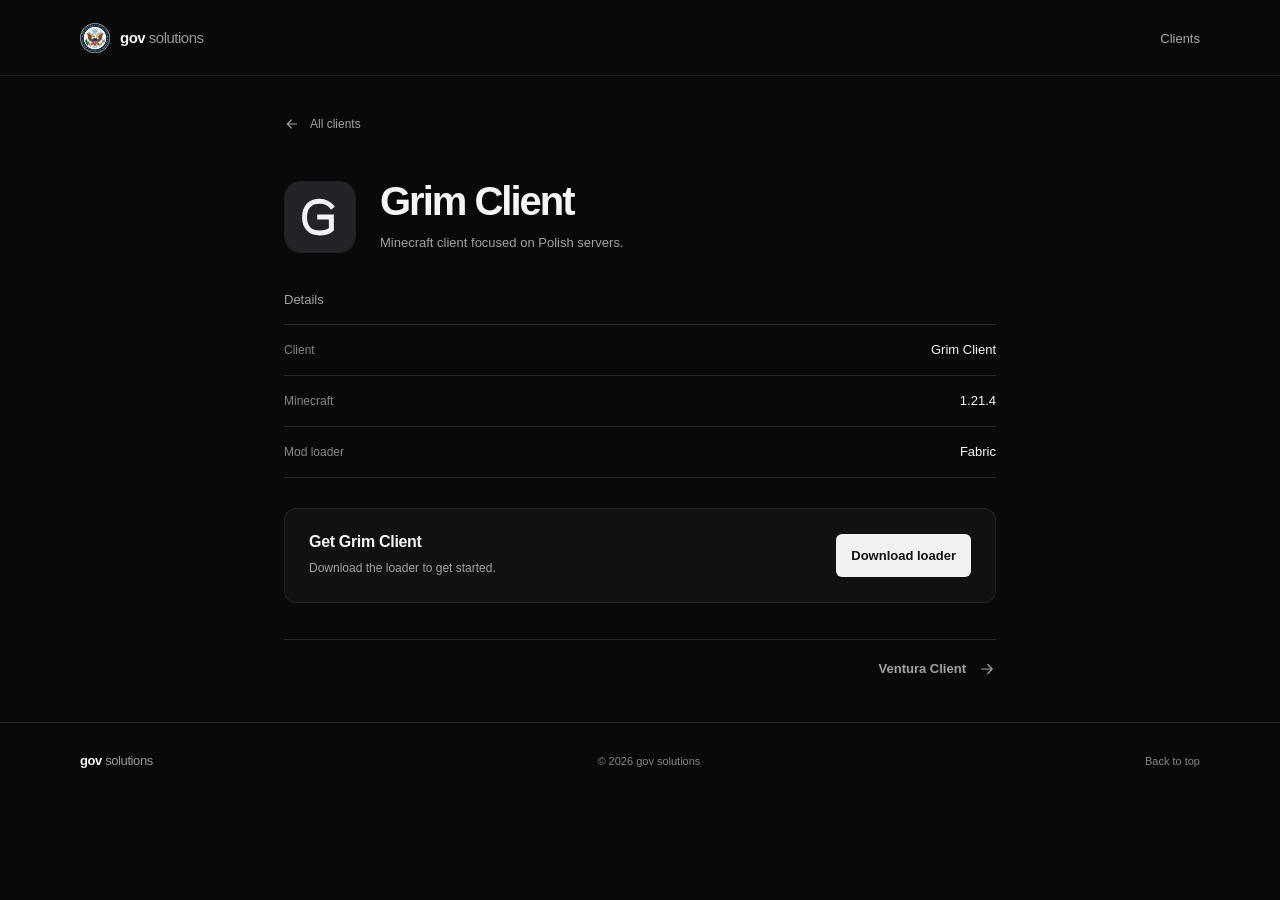
==== grimclient.html @ f38d6c2f "Add files via upload" ====
<!doctype html>
<html lang="en">
<head>
  <meta charset="utf-8">
  <meta name="viewport" content="width=device-width, initial-scale=1">
  <meta name="theme-color" content="#09090a">
  <meta name="description" content="Grim Client details, compatibility, and download status.">
  <title>Grim Client — gov solutions</title>
  <link rel="icon" href="icon.png" type="image/png">
  <link rel="stylesheet" href="style.css">
  <script>document.documentElement.classList.add('js');</script>
  <script src="app.js" defer></script>
</head>
<body class="page-detail detail-grim">
  <a class="skip-link" href="#main">Skip to content</a>
  <header class="site-header" id="top">
    <div class="shell header-inner">
      <a class="brand" href="index.html" aria-label="gov solutions home">
        <img src="icon.png" width="32" height="32" alt="">
        <span>gov<span class="brand-suffix"> solutions</span></span>
      </a>
      <nav class="primary-nav" aria-label="Main navigation">
        <a href="index.html#collection" class="nav-link">Clients</a>
      </nav>
    </div>
  </header>

  <main id="main">
    <section class="detail-intro shell" aria-labelledby="detail-title">
      <a class="back-link" href="index.html#collection">
        <svg viewBox="0 0 24 24" fill="none" stroke="currentColor" stroke-width="1.6"
             stroke-linecap="round" stroke-linejoin="round" aria-hidden="true">
          <path d="M19 12H5m6 6-6-6 6-6"/>
        </svg>
        All clients
      </a>
      <div class="client-summary"><img class="detail-image"
             src="https://avatars.githubusercontent.com/u/186226746?s=400&amp;v=4"
             data-fallback="assets/grim-fallback.svg" width="160" height="160" alt=""
             decoding="async">      <div class="detail-heading-row compact-heading">
        <h1 id="detail-title" class="detail-title">Grim Client</h1>
        <p class="detail-intro-copy">Minecraft client focused on Polish servers.</p>
      </div>
</div>
    </section>

    <section class="detail-information shell" aria-labelledby="details-title">
      <div class="detail-about">
        <h2 id="details-title">Details</h2>
      </div>
      <dl class="spec-list">
        <div class="spec-row"><dt>Client</dt><dd>Grim Client</dd></div>
        <div class="spec-row"><dt>Minecraft</dt><dd>1.21.4</dd></div>
        <div class="spec-row"><dt>Mod loader</dt><dd>Fabric</dd></div>

      </dl>
    </section>

<section class="download-panel shell"><div><h2>Get Grim Client</h2><p>Download the loader to get started.</p></div><div><button class="button button-light" id="download-trigger" type="button" data-download-url="https://cdn.discordapp.com/attachments/1566151127504781533/1566153115240103996/grim-loader.jar?ex=6ae97b80&amp;is=6ae82a00&amp;hm=5cc6517638e39c9c7daae34da2d6191201413ccc2db0a855e29c0869a644a808&amp;" disabled>Download loader</button><noscript><p>Enable JavaScript to complete the download check.</p></noscript></div></section>
    <nav class="detail-next shell" aria-label="Other client">
      <a href="venturaclient.html">
        Ventura Client
        <svg viewBox="0 0 24 24" fill="none" stroke="currentColor" stroke-width="1.6"
             stroke-linecap="round" stroke-linejoin="round" aria-hidden="true">
          <path d="M5 12h14m-6-6 6 6-6 6"/>
        </svg>
      </a>
    </nav>
  </main>

  <dialog class="captcha-dialog" aria-labelledby="captcha-title" aria-describedby="captcha-description">
    <form id="captcha-form">
      <div class="captcha-heading"><span>QUICK CHECK</span><button type="button" class="captcha-close" aria-label="Close verification">&times;</button></div>
      <h2 id="captcha-title">Before you download</h2>
      <p id="captcha-description">Solve this simple calculation to continue.</p>
      <label for="captcha-answer" id="captcha-question"></label>
      <input id="captcha-answer" name="answer" type="text" inputmode="numeric" pattern="[0-9]+" autocomplete="off" required aria-describedby="captcha-error" autofocus>
      <p id="captcha-error" role="status" aria-live="polite"></p>
      <div class="captcha-actions"><button type="button" class="captcha-refresh">New question</button><button class="button button-light" type="submit">Verify &amp; download</button></div>
    </form>
  </dialog>
  <footer class="site-footer">
    <div class="shell footer-inner">
      <a class="footer-logo" href="index.html">gov<span> solutions</span></a>
      <span>© <span data-year>2026</span> gov solutions</span>
      <a href="#top">Back to top</a>
    </div>
  </footer>
</body>
</html>
---- style.css ----
:root {
  color-scheme: dark;
  --background: #09090a;
  --surface: #111113;
  --ink: #f5f5f7;
  --dim: #a1a1a6;
  --muted: #85858b;
  --rule: rgba(255, 255, 255, .12);
  font-family: -apple-system, BlinkMacSystemFont, "SF Pro Display", "SF Pro Text", "Helvetica Neue", Inter, Arial, sans-serif;
  -webkit-font-smoothing: antialiased;
  font-synthesis: none;
}

*, *::before, *::after { box-sizing: border-box; }
html { scroll-behavior: smooth; scroll-padding-top: 88px; }
body { margin: 0; min-width: 320px; overflow-x: hidden; background: var(--background); color: var(--ink); }
a { color: inherit; text-decoration: none; -webkit-tap-highlight-color: transparent; }
a:focus-visible { outline: 2px solid #d2d2d7; outline-offset: 4px; border-radius: 3px; }
img { max-width: 100%; }
::selection { background: #dddde2; color: #111; }
.shell { width: min(1120px, calc(100% - 64px)); margin-inline: auto; }

.skip-link { position: absolute; z-index: 10; top: -100px; left: 16px; padding: 11px 16px; background: white; color: #111; }
.skip-link:focus { top: 12px; }


.js .site-header { animation: header-enter .65s cubic-bezier(.2, .75, .25, 1) both; }
.js main { animation: content-enter 1s cubic-bezier(.2, .75, .25, 1) 80ms both; }
.js .site-footer { animation: content-enter 1s ease 180ms both; }
@keyframes header-enter {
  from { opacity: 0; transform: translateY(-10px); }
  to { opacity: 1; transform: translateY(0); }
}
@keyframes content-enter {
  from { opacity: 0; transform: translateY(12px); }
  to { opacity: 1; transform: translateY(0); }
}

.js .scroll-reveal { opacity: 0; transform: translate3d(0, 22px, 0) scale(.985); transition: opacity .7s cubic-bezier(.2, .75, .25, 1), transform .7s cubic-bezier(.2, .75, .25, 1); transition-delay: var(--reveal-delay, 0ms); }
.js .scroll-reveal.is-visible { opacity: 1; transform: translate3d(0, 0, 0) scale(1); }
.js .client-card.scroll-reveal.is-visible:hover { transform: translate3d(0, -4px, 0) scale(1); }

.site-header { position: relative; z-index: 6; height: 76px; border-bottom: 1px solid rgba(255, 255, 255, .09); }
.header-inner { height: 100%; display: flex; align-items: center; gap: 24px; }
.brand { display: inline-flex; align-items: center; gap: 10px; font-size: 15px; font-weight: 650; letter-spacing: -.5px; white-space: nowrap; }
.brand img { display: block; width: 30px; height: 30px; border-radius: 7px; }
.brand-suffix, .footer-logo span { color: #99999d; font-weight: 500; }
.primary-nav { margin-left: auto; }
.nav-link { color: #a9a9ad; font-size: 13px; transition: color .2s ease; }
.nav-link:hover, .nav-link:focus-visible { color: white; }

.hero { padding: 104px 0 82px; }
.hero-title { margin: 0 0 18px; font-size: clamp(52px, 7.5vw, 88px); font-weight: 600; letter-spacing: -.075em; line-height: 1.05; }
.hero-description { max-width: 560px; margin: 0; color: var(--dim); font-size: 16px; line-height: 1.65; }
.hero-actions { display: flex; align-items: center; gap: 20px; margin-top: 26px; }
.button { min-height: 43px; display: inline-flex; align-items: center; justify-content: center; gap: 15px; padding: 0 15px; border-radius: 6px; font-size: 13px; font-weight: 600; transition: background .2s, color .2s, transform .2s, box-shadow .2s; }
.button svg { width: 16px; height: 16px; }
.button-light { color: #111113; background: #f2f2f3; }
.button-light:hover { transform: translateY(-2px); background: #fff; box-shadow: 0 5px 16px rgba(255, 255, 255, .1); }

.collection-section { padding-bottom: 100px; }
.section-heading { margin-bottom: 20px; }
.section-heading h2, .detail-about h2 { margin: 0; font-size: 25px; font-weight: 560; letter-spacing: -.035em; line-height: 1.2; }
.client-grid { display: grid; grid-template-columns: repeat(2, minmax(0, 1fr)); gap: 20px; }
.client-card { --card-accent: 165, 154, 191; display: block; min-width: 0; overflow: hidden; border: 1px solid rgba(255,255,255,.1); border-radius: 16px; background: linear-gradient(145deg, #17171b, #101012); transition: border-color .25s, box-shadow .25s; }
.client-card.ventura { --card-accent: 125, 170, 193; }
.client-card:hover, .client-card:focus-visible { border-color: rgba(var(--card-accent), .45); box-shadow: 0 16px 40px #0004; }
.client-card:focus-visible { border-radius: 16px; }
.card-stage { position: relative; height: 210px; display: grid; place-items: center; overflow: hidden; margin: 8px 8px 0; border-radius: 10px; background: radial-gradient(ellipse at 50% 65%, rgba(var(--card-accent), .15), transparent 65%), #16161a; }
.card-stage::before { content: ''; position: absolute; inset: 0; background-image: linear-gradient(#ffffff05 1px, transparent 1px), linear-gradient(90deg, #ffffff05 1px, transparent 1px); background-size: 32px 32px; mask-image: radial-gradient(ellipse, #000, transparent 75%); pointer-events: none; }
.card-stage::after { content: ''; position: absolute; width: 170px; height: 170px; border: 1px solid rgba(var(--card-accent), .09); border-radius: 50%; box-shadow: 0 0 0 26px rgba(var(--card-accent), .025); pointer-events: none; }
.glass-icon { position: relative; z-index: 1; width: 100px; aspect-ratio: 1; overflow: hidden; border-radius: 20px; border: 1px solid #ffffff1c; box-shadow: 0 12px 28px #0005, 0 1px 0 #ffffff12; transition: transform .4s cubic-bezier(.2, .75, .25, 1); }
.client-card:hover .glass-icon, .client-card:focus-visible .glass-icon { transform: translateY(-3px) rotate(-3deg); }
.glass-icon img { display: block; width: 100%; height: 100%; border-radius: inherit; object-fit: cover; }
.card-details { min-height: 158px; display: grid; grid-template-columns: minmax(0, 1fr) auto; column-gap: 16px; grid-template-rows: auto 1fr; align-items: start; padding: 23px 24px; }
.card-copy h3 { margin: 0 0 7px; font-size: 21px; font-weight: 580; letter-spacing: -.035em; line-height: 1.3; }
.card-copy p { margin: 0; color: #a1a1aa; font-size: 13px; line-height: 1.6; }
.card-arrow { width: 34px; height: 34px; display: grid; place-items: center; margin-top: 1px; border: 1px solid #ffffff12; border-radius: 10px; background: #ffffff04; color: #a8a8b1; transition: color .2s, background .2s, border-color .2s; }
.card-arrow svg { width: 16px; height: 16px; transition: transform .2s; }
.client-card:hover .card-arrow, .client-card:focus-visible .card-arrow { color: #f5f5f7; background: rgba(var(--card-accent), .15); border-color: rgba(var(--card-accent), .25); }
.client-card:hover .card-arrow svg, .client-card:focus-visible .card-arrow svg { transform: rotate(-35deg); }
.card-tags { grid-column: 1 / -1; align-self: end; display: flex; flex-wrap: wrap; gap: 7px; margin-top: 20px; }
.card-tags span { padding: 6px 10px; border: 1px solid #ffffff09; border-radius: 6px; background: #ffffff04; color: #a8a8b2; font-size: 10px; line-height: 1; }

.site-footer { border-top: 1px solid rgba(255, 255, 255, .11); }
.footer-inner { min-height: 76px; display: flex; justify-content: space-between; align-items: center; gap: 24px; }
.footer-logo { font-size: 13px; font-weight: 650; letter-spacing: -.4px; }
.footer-inner > span, .footer-inner > a:last-child { color: #85858b; font-size: 11px; }
.footer-inner > a:last-child:hover { color: #eee; }

.detail-intro { padding-top: 38px; }
.back-link { display: inline-flex; align-items: center; gap: 10px; color: var(--dim); font-size: 12px; transition: color .2s; }
.back-link:hover { color: white; }
.back-link svg { width: 16px; height: 16px; }
.detail-heading-row { display: flex; align-items: end; justify-content: space-between; gap: 32px; margin: 52px 0 28px; }
.detail-title { margin: 0; font-size: clamp(42px, 6vw, 72px); font-weight: 600; letter-spacing: -.065em; line-height: 1.08; }
.detail-intro-copy { max-width: 300px; margin: 0 0 5px; color: var(--dim); font-size: 14px; line-height: 1.6; }
.detail-stage { height: 280px; display: grid; place-items: center; overflow: hidden; border: 1px solid rgba(255, 255, 255, .1); border-radius: 10px; }
.grim-stage { background: #17171a; }
.ventura-stage { background: #161a1d; }
.detail-image { display: block; width: 120px; height: 120px; border-radius: 18px; object-fit: cover; }
.detail-information { display: grid; grid-template-columns: .55fr 1fr; gap: clamp(40px, 7vw, 90px); padding: 68px 0 76px; }
.spec-list { margin: 0; border-top: 1px solid var(--rule); }
.spec-row { min-height: 60px; display: flex; justify-content: space-between; align-items: center; gap: 20px; border-bottom: 1px solid var(--rule); }
.spec-row dt { color: var(--muted); font-size: 12px; }
.spec-row dd { margin: 0; font-size: 13px; font-weight: 540; text-align: right; }
.download-button { min-height: 36px; padding: 0 12px; border: 1px solid rgba(255, 255, 255, .16); border-radius: 6px; background: #171719; color: #85858b; font: inherit; font-size: 12px; }
.download-button:disabled { cursor: not-allowed; opacity: 1; }
.download-button-link { display: inline-flex; align-items: center; color: var(--ink); transition: background .2s, border-color .2s; }
.download-button-link:hover { border-color: rgba(255, 255, 255, .35); background: #202023; }
.detail-next { display: flex; justify-content: flex-end; padding: 0 0 62px; border-top: 1px solid var(--rule); }
.detail-next > a { display: inline-flex; align-items: center; gap: 12px; margin-top: 20px; font-size: 16px; font-weight: 560; }
.detail-next > a svg { width: 18px; height: 18px; transition: transform .2s ease; }
.detail-next > a:hover svg { transform: translateX(3px); }

@media (max-width: 940px) {
  .hero { padding: 88px 0 68px; }
  .card-stage { height: 200px; }
  .card-details { padding: 20px; }
  .detail-heading-row { align-items: start; flex-direction: column; gap: 12px; }
}

@media (max-width: 660px) {
  html { scroll-padding-top: 72px; }
  .shell { width: calc(100% - 38px); }
  .site-header { height: 72px; }
  .brand { gap: 8px; font-size: 14px; }
  .brand img { width: 28px; height: 28px; }
  .hero { padding: 78px 0 60px; }
  .hero-title { font-size: clamp(44px, 11vw, 66px); }
  .hero-description { font-size: 14px; }
  .hero-actions { margin-top: 22px; }
  .collection-section { padding-bottom: 72px; }
  .client-grid { grid-template-columns: 1fr; gap: 14px; }
  .card-stage { height: 190px; }
  .glass-icon { width: 100px; }
  .card-details { min-height: 0; padding: 18px; }
  .footer-inner { min-height: 100px; flex-wrap: wrap; gap: 12px; padding: 20px 0; }
  .footer-inner > span { order: 3; width: 100%; }
  .detail-intro { padding-top: 28px; }
  .detail-heading-row { gap: 10px; margin: 42px 0 22px; }
  .detail-title { font-size: clamp(38px, 9vw, 58px); }
  .detail-stage { height: 220px; }
  .detail-information { grid-template-columns: 1fr; gap: 20px; padding: 48px 0 58px; }
  .detail-next { padding-bottom: 48px; }
}

@media (max-width: 390px) {
  .brand-suffix { display: none; }
  .card-details { padding: 16px; }
  .card-copy h3 { font-size: 19px; }
}

@media (prefers-reduced-motion: reduce) {
  html { scroll-behavior: auto; }
  *, *::before, *::after {
    animation-duration: .01ms !important;
    animation-iteration-count: 1 !important;
    transition-duration: .01ms !important;
  }
  .js .scroll-reveal { opacity: 1; transform: none; }
}

/* Compact client details */
.page-detail main { max-width: 760px; margin: 0 auto; }
.page-detail main .shell { width: calc(100% - 48px); }
.page-detail .detail-intro { padding-top: 40px; }
.client-summary { display: flex; align-items: center; gap: 24px; margin: 44px 0 0; }
.client-summary .detail-image { width: 72px; height: 72px; border-radius: 16px; border: 1px solid #ffffff15; flex-shrink: 0; }
.client-summary .compact-heading { display: block; margin: 0; }
.page-detail .detail-title { font-size: clamp(30px, 5vw, 40px); letter-spacing: -.05em; }
.page-detail .detail-intro-copy { max-width: none; margin: 10px 0 0; font-size: 13px; }
.page-detail .detail-information { display: block; padding: 38px 0 30px; }
.page-detail .detail-about h2 { font-size: 13px; font-weight: 500; color: var(--dim); margin-bottom: 16px; letter-spacing: 0; }
.page-detail .spec-row { min-height: 51px; }
.download-panel { display: flex; align-items: center; justify-content: space-between; gap: 24px; padding: 24px; border: 1px solid #ffffff14; border-radius: 12px; background: #111113; margin-bottom: 36px; }
.download-panel h2 { font-size: 16px; font-weight: 550; margin: 0 0 8px; letter-spacing: -.02em; }
.download-panel p { font-size: 12px; line-height: 1.6; color: var(--dim); margin: 0; }
.download-panel .button { white-space: nowrap; font-family: inherit; border: 0; cursor: pointer; }
.download-panel .button:disabled { cursor: not-allowed; color: #aaa; background: #222225; }
.page-detail .detail-next { padding-bottom: 44px; }
.page-detail .detail-next > a { font-size: 13px; color: var(--dim); }
.captcha-dialog { width: min(420px, calc(100% - 32px)); padding: 28px; border: 1px solid #ffffff26; border-radius: 16px; color: var(--ink); background: #141416; box-shadow: 0 24px 100px #0009; }
.captcha-dialog::backdrop { background: #000a; backdrop-filter: blur(5px); }
.captcha-heading { display: flex; align-items: center; justify-content: space-between; color: var(--muted); font-size: 10px; letter-spacing: .14em; }
.captcha-dialog h2 { font-size: 24px; letter-spacing: -.04em; margin: 18px 0 10px; }
.captcha-dialog p { font-size: 13px; color: var(--dim); line-height: 1.6; }
.captcha-dialog label { display: block; margin: 24px 0 12px; font-size: 23px; font-variant-numeric: tabular-nums; }
.captcha-dialog input { width: 100%; padding: 12px; border: 1px solid #ffffff30; border-radius: 7px; background: #09090a; color: white; font: inherit; }
.captcha-dialog input[aria-invalid="true"] { border-color: #e89292; }
.captcha-dialog #captcha-error { min-height: 21px; color: #efa5a5; }
.captcha-actions { display: flex; align-items: center; justify-content: space-between; gap: 12px; }
.captcha-dialog button { font-family: inherit; cursor: pointer; }
.captcha-close, .captcha-refresh { border: 0; background: transparent; color: var(--dim); }
.captcha-close { width: 32px; height: 32px; font-size: 24px; }
.captcha-refresh { padding: 10px 0; font-size: 12px; }
.captcha-actions .button { border: 0; font-size: 12px; }
button:focus-visible, input:focus-visible { outline: 2px solid #d2d2d7; outline-offset: 4px; }
@media (max-width: 520px) {
 .client-summary { align-items: flex-start; gap: 16px; }
 .client-summary .detail-image { width: 56px; height: 56px; border-radius: 12px; }
 .download-panel { flex-direction: column; align-items: stretch; padding: 20px; }
 .download-panel .button { width: 100%; }
 .captcha-dialog { padding: 22px; }
}

/* Reserve both headline sizes so typing never moves the content below. */
.typewriter-title { display: grid; }
.typewriter-title > span { grid-area: 1 / 1; min-width: 0; }
.typewriter-space { visibility: hidden; pointer-events: none; padding-right: .16em; }
.typewriter-line { overflow-wrap: normal; }
.typewriter-caret { display: none; width: .035em; height: .8em; margin-left: .07em; vertical-align: -.02em; background: #a1a1a6; }
.js .typewriter-caret { display: inline-block; animation: caret-blink 1s step-end infinite; }
@keyframes caret-blink { 50% { opacity: 0; } }
@media (prefers-reduced-motion: reduce) { .js .typewriter-caret { display: none; } }

/* Motion system: subtle depth, responsive feedback, native page transitions. */
@view-transition { navigation: auto; }
@keyframes page-out { to { opacity: 0; transform: translateY(-6px); } }
@keyframes page-in { from { opacity: 0; transform: translateY(10px); } }
::view-transition-old(root) { animation: page-out .18s ease-in both; }
::view-transition-new(root) { animation: page-in .32s cubic-bezier(.2,.75,.25,1) both; }
.js .hero-description { animation: content-enter .75s ease .18s both; }
.js .hero-actions { animation: content-enter .75s ease .28s both; }
.brand img { transition: transform .3s ease, box-shadow .3s ease; }
.brand:hover img { transform: rotate(-6deg) scale(1.06); box-shadow: 0 4px 16px #ffffff12; }
.nav-link, .back-link, .footer-logo, .detail-next > a { transition: color .2s, opacity .2s, transform .25s; }
.nav-link { position: relative; }
.nav-link::after { content: ''; position: absolute; left: 0; right: 0; bottom: -7px; height: 1px; background: currentColor; transform: scaleX(0); transform-origin: left; transition: transform .25s ease; }
.nav-link:hover::after, .nav-link:focus-visible::after { transform: scaleX(1); }
.back-link:hover { transform: translateX(-3px); }
.button { position: relative; overflow: hidden; }
.button::after { content: ''; position: absolute; inset: 0; background: linear-gradient(110deg, transparent 25%, #ffffff38 48%, transparent 70%); transform: translateX(-130%); pointer-events: none; }
.button:hover::after, .button:focus-visible::after { transform: translateX(130%); transition: transform .65s ease; }
.button:disabled::after { display: none; }
.button:active:not(:disabled) { transform: translateY(1px) scale(.97); }
.button svg { transition: transform .25s ease; }
.button:hover svg { transform: translateX(3px); }
.client-card { position: relative; isolation: isolate; }
.client-card::after { content: ''; position: absolute; z-index: 2; inset: 0; border-radius: inherit; pointer-events: none; opacity: 0; background: radial-gradient(280px circle at var(--pointer-x,50%) var(--pointer-y,50%), rgba(var(--card-accent), .09), transparent 75%); transition: opacity .3s; }
.client-card.pointer-active::after { opacity: 1; }
.js .client-card.scroll-reveal { transition: opacity .7s ease, transform .4s cubic-bezier(.2,.75,.25,1), border-color .25s, box-shadow .25s; transition-delay: var(--reveal-delay,0ms); }
.card-stage::after { transition: transform .6s ease, border-color .4s ease; }
.client-card:hover .card-stage::after { transform: scale(1.08); border-color: rgba(var(--card-accent),.22); }
.card-tags span { transition: background .25s, border-color .25s, color .25s; }
.client-card:hover .card-tags span { background: #ffffff08; border-color: #ffffff15; color: #c1c1ca; }
.download-panel { transition: border-color .25s, box-shadow .25s; }
.download-panel:focus-within, .download-panel:hover { border-color: #ffffff26; box-shadow: 0 8px 30px #0002; }
.spec-row { transition: background .25s; }
.spec-row:hover { background: #ffffff03; }
.captcha-dialog[open] { animation: dialog-enter .25s cubic-bezier(.2,.75,.25,1) both; }
.captcha-dialog[open]::backdrop { animation: backdrop-enter .25s ease both; }
@keyframes dialog-enter { from { opacity: 0; transform: translateY(12px) scale(.97); } to { opacity: 1; transform: none; } }
@keyframes backdrop-enter { from { opacity: 0; } to { opacity: 1; } }
.captcha-dialog input { transition: border-color .2s, box-shadow .2s; }
.captcha-dialog input:focus { box-shadow: 0 0 0 4px #ffffff06; }
.captcha-close { transition: color .2s, transform .2s; }
.captcha-close:hover { color: white; transform: rotate(90deg); }
.captcha-refresh:hover { color: white; }
@media (hover: hover) and (pointer: fine) and (prefers-reduced-motion: no-preference) {
 .js .client-card.scroll-reveal.is-visible.pointer-active { transform: perspective(1000px) translateY(-4px) rotateX(var(--lean-x,0deg)) rotateY(var(--lean-y,0deg)); }
}
@media (prefers-reduced-motion: reduce) {
 ::view-transition-old(root), ::view-transition-new(root) { animation: none; }
 .js .scroll-reveal { opacity: 1; transform: none; }
 .brand:hover img, .back-link:hover, .button:active:not(:disabled), .client-card:hover .glass-icon,
 .client-card:hover .card-stage::after, .captcha-close:hover { transform: none; }
 .js .client-card.scroll-reveal.is-visible:hover { transform: none; }
 .client-card::after, .button::after { display: none; }
}

.hero-actions { flex-wrap: wrap; gap: 12px; }
.button-discord { background: #5865f2; color: #fff; gap: 9px; }
.button-discord svg { width: 19px; height: 19px; flex-shrink: 0; }
.button-discord:hover { background: #4752c4; transform: translateY(-2px); box-shadow: 0 5px 20px #5865f230; }
@media (prefers-reduced-motion: reduce) { .button-discord:hover { transform: none; } }
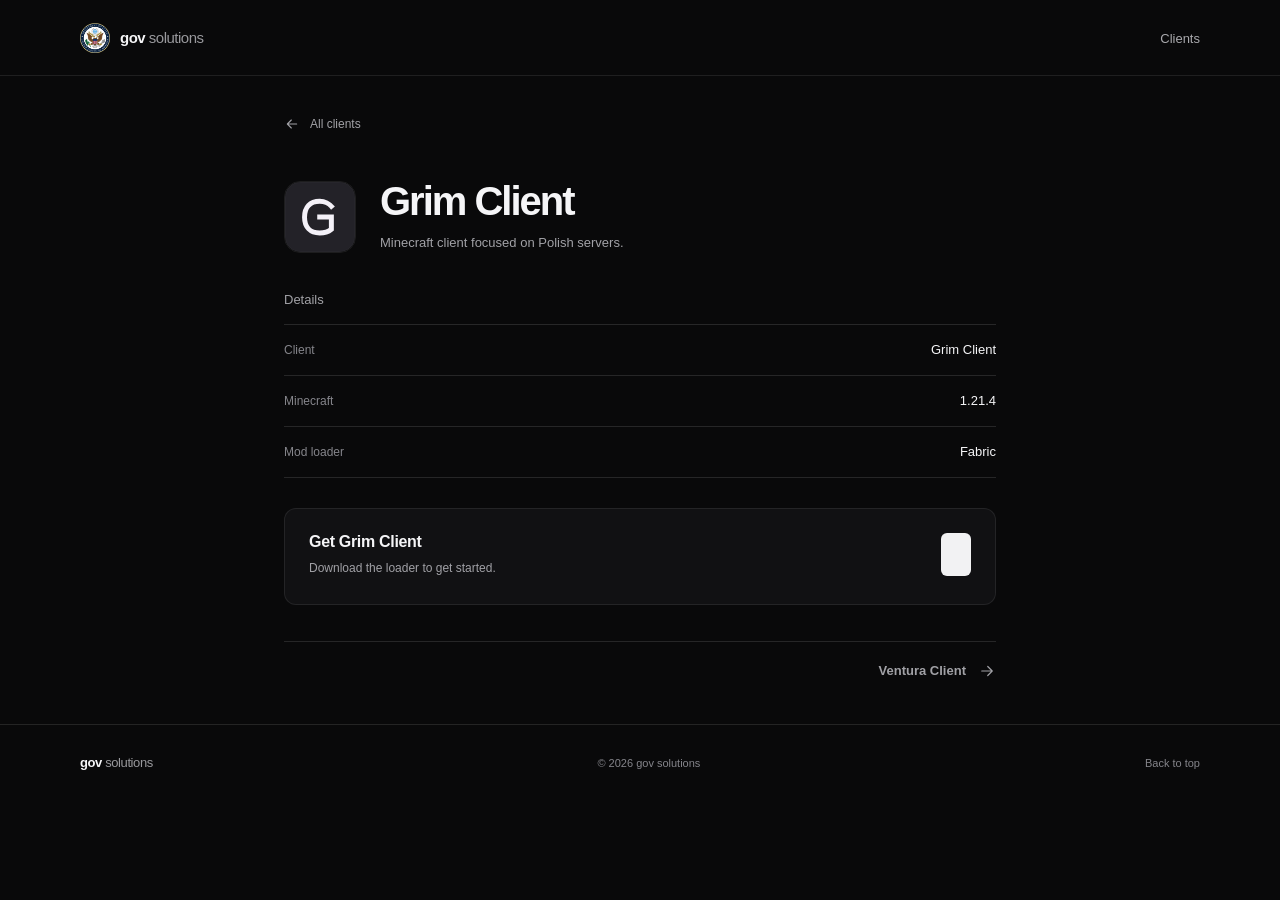
==== commit 528e0416: "Update grimclient.html" ====
--- a/grimclient.html
+++ b/grimclient.html
@@ -56,7 +56,7 @@
       </dl>
     </section>
 
-<section class="download-panel shell"><div><h2>Get Grim Client</h2><p>Download the loader to get started.</p></div><div><button class="button button-light" id="download-trigger" type="button" data-download-url="https://cdn.discordapp.com/attachments/1566151127504781533/1566153115240103996/grim-loader.jar?ex=6ae97b80&amp;is=6ae82a00&amp;hm=5cc6517638e39c9c7daae34da2d6191201413ccc2db0a855e29c0869a644a808&amp;" disabled>Download loader</button><noscript><p>Enable JavaScript to complete the download check.</p></noscript></div></section>
+<section class="download-panel shell"><div><h2>Get Grim Client</h2><p>Download the loader to get started.</p></div><div><button class="button button-light" type="button" Downloads Disabled</button><noscript><p>Enable JavaScript to complete the download check.</p></noscript></div></section>
     <nav class="detail-next shell" aria-label="Other client">
       <a href="venturaclient.html">
         Ventura Client
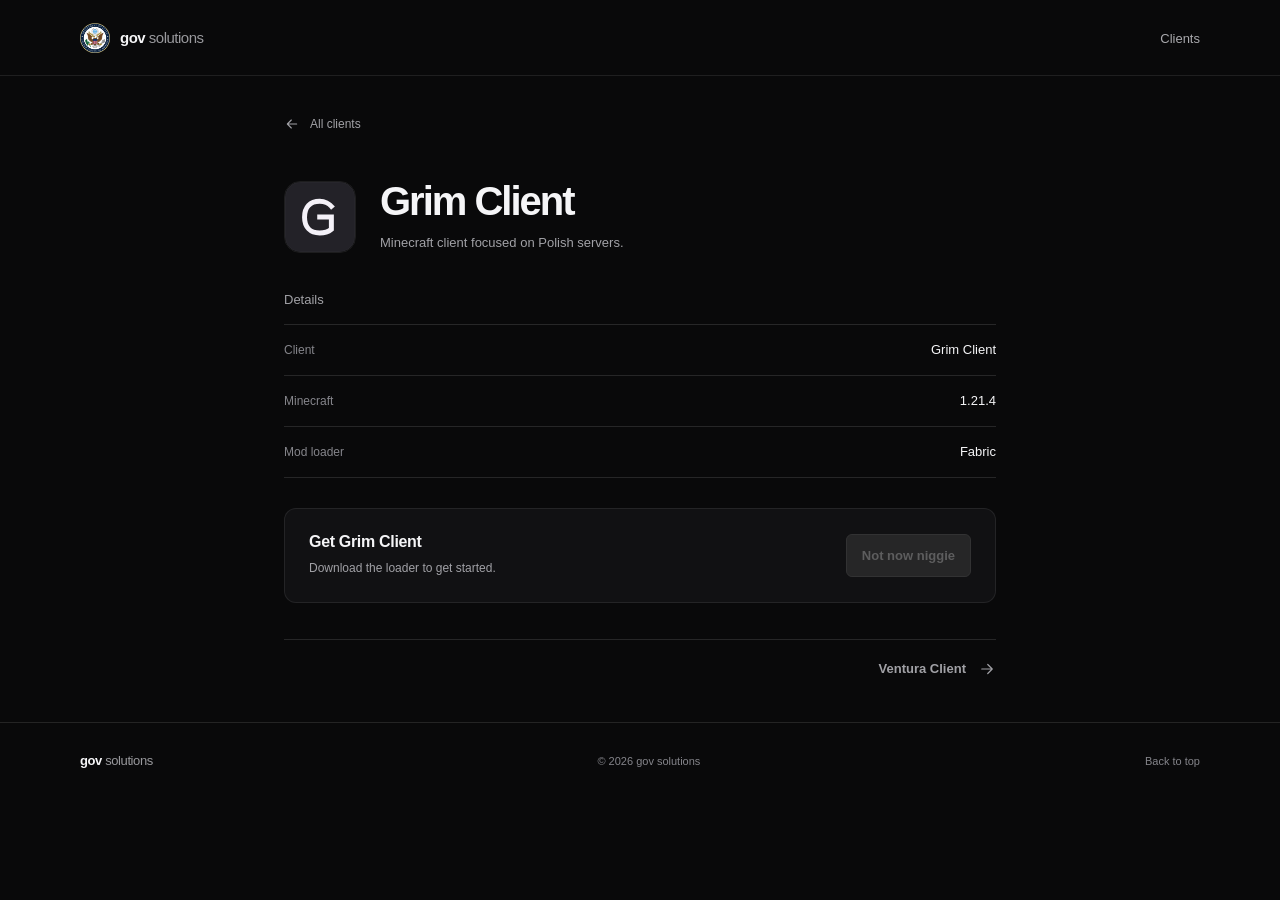
==== commit 9358f804: "Enhance Grim Client HTML with button styles Added CSS styles for disabled buttons and updated button" ====
--- a/grimclient.html
+++ b/grimclient.html
@@ -1,3 +1,4 @@
+
 <!doctype html>
 <html lang="en">
 <head>
@@ -6,85 +7,192 @@
   <meta name="theme-color" content="#09090a">
   <meta name="description" content="Grim Client details, compatibility, and download status.">
   <title>Grim Client — gov solutions</title>
+
   <link rel="icon" href="icon.png" type="image/png">
   <link rel="stylesheet" href="style.css">
-  <script>document.documentElement.classList.add('js');</script>
+
+  <style>
+    .button.button-disabled {
+      background: #333333 !important;
+      color: #888888 !important;
+      border: 1px solid #454545 !important;
+      opacity: 0.65;
+      cursor: not-allowed !important;
+      pointer-events: none !important;
+      box-shadow: none !important;
+      transform: none !important;
+      user-select: none;
+    }
+
+    .button.button-disabled:hover,
+    .button.button-disabled:active {
+      background: #333333 !important;
+      color: #888888 !important;
+      transform: none !important;
+      box-shadow: none !important;
+    }
+  </style>
+
+  <script>
+    document.documentElement.classList.add('js');
+  </script>
   <script src="app.js" defer></script>
 </head>
+
 <body class="page-detail detail-grim">
-  <a class="skip-link" href="#main">Skip to content</a>
+
+  <a class="skip-link" href="#main">
+    Skip to content
+  </a>
+
   <header class="site-header" id="top">
     <div class="shell header-inner">
+
       <a class="brand" href="index.html" aria-label="gov solutions home">
         <img src="icon.png" width="32" height="32" alt="">
         <span>gov<span class="brand-suffix"> solutions</span></span>
       </a>
+
       <nav class="primary-nav" aria-label="Main navigation">
-        <a href="index.html#collection" class="nav-link">Clients</a>
+        <a href="index.html#collection" class="nav-link">
+          Clients
+        </a>
       </nav>
+
     </div>
   </header>
 
   <main id="main">
+
     <section class="detail-intro shell" aria-labelledby="detail-title">
+
       <a class="back-link" href="index.html#collection">
-        <svg viewBox="0 0 24 24" fill="none" stroke="currentColor" stroke-width="1.6"
-             stroke-linecap="round" stroke-linejoin="round" aria-hidden="true">
+        <svg
+          viewBox="0 0 24 24"
+          fill="none"
+          stroke="currentColor"
+          stroke-width="1.6"
+          stroke-linecap="round"
+          stroke-linejoin="round"
+          aria-hidden="true"
+        >
           <path d="M19 12H5m6 6-6-6 6-6"/>
         </svg>
         All clients
       </a>
-      <div class="client-summary"><img class="detail-image"
-             src="https://avatars.githubusercontent.com/u/186226746?s=400&amp;v=4"
-             data-fallback="assets/grim-fallback.svg" width="160" height="160" alt=""
-             decoding="async">      <div class="detail-heading-row compact-heading">
-        <h1 id="detail-title" class="detail-title">Grim Client</h1>
-        <p class="detail-intro-copy">Minecraft client focused on Polish servers.</p>
+
+      <div class="client-summary">
+
+        <img
+          class="detail-image"
+          src="https://avatars.githubusercontent.com/u/186226746?s=400&amp;v=4"
+          data-fallback="assets/grim-fallback.svg"
+          width="160"
+          height="160"
+          alt=""
+          decoding="async"
+        >
+
+        <div class="detail-heading-row compact-heading">
+          <h1 id="detail-title" class="detail-title">
+            Grim Client
+          </h1>
+
+          <p class="detail-intro-copy">
+            Minecraft client focused on Polish servers.
+          </p>
+        </div>
+
       </div>
-</div>
+
     </section>
 
     <section class="detail-information shell" aria-labelledby="details-title">
+
       <div class="detail-about">
         <h2 id="details-title">Details</h2>
       </div>
+
       <dl class="spec-list">
-        <div class="spec-row"><dt>Client</dt><dd>Grim Client</dd></div>
-        <div class="spec-row"><dt>Minecraft</dt><dd>1.21.4</dd></div>
-        <div class="spec-row"><dt>Mod loader</dt><dd>Fabric</dd></div>
+
+        <div class="spec-row">
+          <dt>Client</dt>
+          <dd>Grim Client</dd>
+        </div>
+
+        <div class="spec-row">
+          <dt>Minecraft</dt>
+          <dd>1.21.4</dd>
+        </div>
+
+        <div class="spec-row">
+          <dt>Mod loader</dt>
+          <dd>Fabric</dd>
+        </div>
 
       </dl>
+
+    </section>
+    <section class="download-panel shell">
+
+      <div>
+        <h2>Get Grim Client</h2>
+        <p>Download the loader to get started.</p>
+      </div>
+
+      <div>
+        <button
+          class="button button-disabled"
+          type="button"
+          disabled
+          aria-disabled="true"
+        >
+          Not now niggie
+        </button>
+      </div>
+
     </section>
 
-<section class="download-panel shell"><div><h2>Get Grim Client</h2><p>Download the loader to get started.</p></div><div><button class="button button-light" type="button" Downloads Disabled</button><noscript><p>Enable JavaScript to complete the download check.</p></noscript></div></section>
     <nav class="detail-next shell" aria-label="Other client">
+
       <a href="venturaclient.html">
         Ventura Client
-        <svg viewBox="0 0 24 24" fill="none" stroke="currentColor" stroke-width="1.6"
-             stroke-linecap="round" stroke-linejoin="round" aria-hidden="true">
+
+        <svg
+          viewBox="0 0 24 24"
+          fill="none"
+          stroke="currentColor"
+          stroke-width="1.6"
+          stroke-linecap="round"
+          stroke-linejoin="round"
+          aria-hidden="true"
+        >
           <path d="M5 12h14m-6-6 6 6-6 6"/>
         </svg>
+
       </a>
+
     </nav>
+
   </main>
 
-  <dialog class="captcha-dialog" aria-labelledby="captcha-title" aria-describedby="captcha-description">
-    <form id="captcha-form">
-      <div class="captcha-heading"><span>QUICK CHECK</span><button type="button" class="captcha-close" aria-label="Close verification">&times;</button></div>
-      <h2 id="captcha-title">Before you download</h2>
-      <p id="captcha-description">Solve this simple calculation to continue.</p>
-      <label for="captcha-answer" id="captcha-question"></label>
-      <input id="captcha-answer" name="answer" type="text" inputmode="numeric" pattern="[0-9]+" autocomplete="off" required aria-describedby="captcha-error" autofocus>
-      <p id="captcha-error" role="status" aria-live="polite"></p>
-      <div class="captcha-actions"><button type="button" class="captcha-refresh">New question</button><button class="button button-light" type="submit">Verify &amp; download</button></div>
-    </form>
-  </dialog>
   <footer class="site-footer">
+
     <div class="shell footer-inner">
-      <a class="footer-logo" href="index.html">gov<span> solutions</span></a>
-      <span>© <span data-year>2026</span> gov solutions</span>
+
+      <a class="footer-logo" href="index.html">
+        gov<span> solutions</span>
+      </a>
+
+      <span>
+        © <span data-year>2026</span> gov solutions
+      </span>
+
       <a href="#top">Back to top</a>
+
     </div>
+
   </footer>
+
 </body>
 </html>
